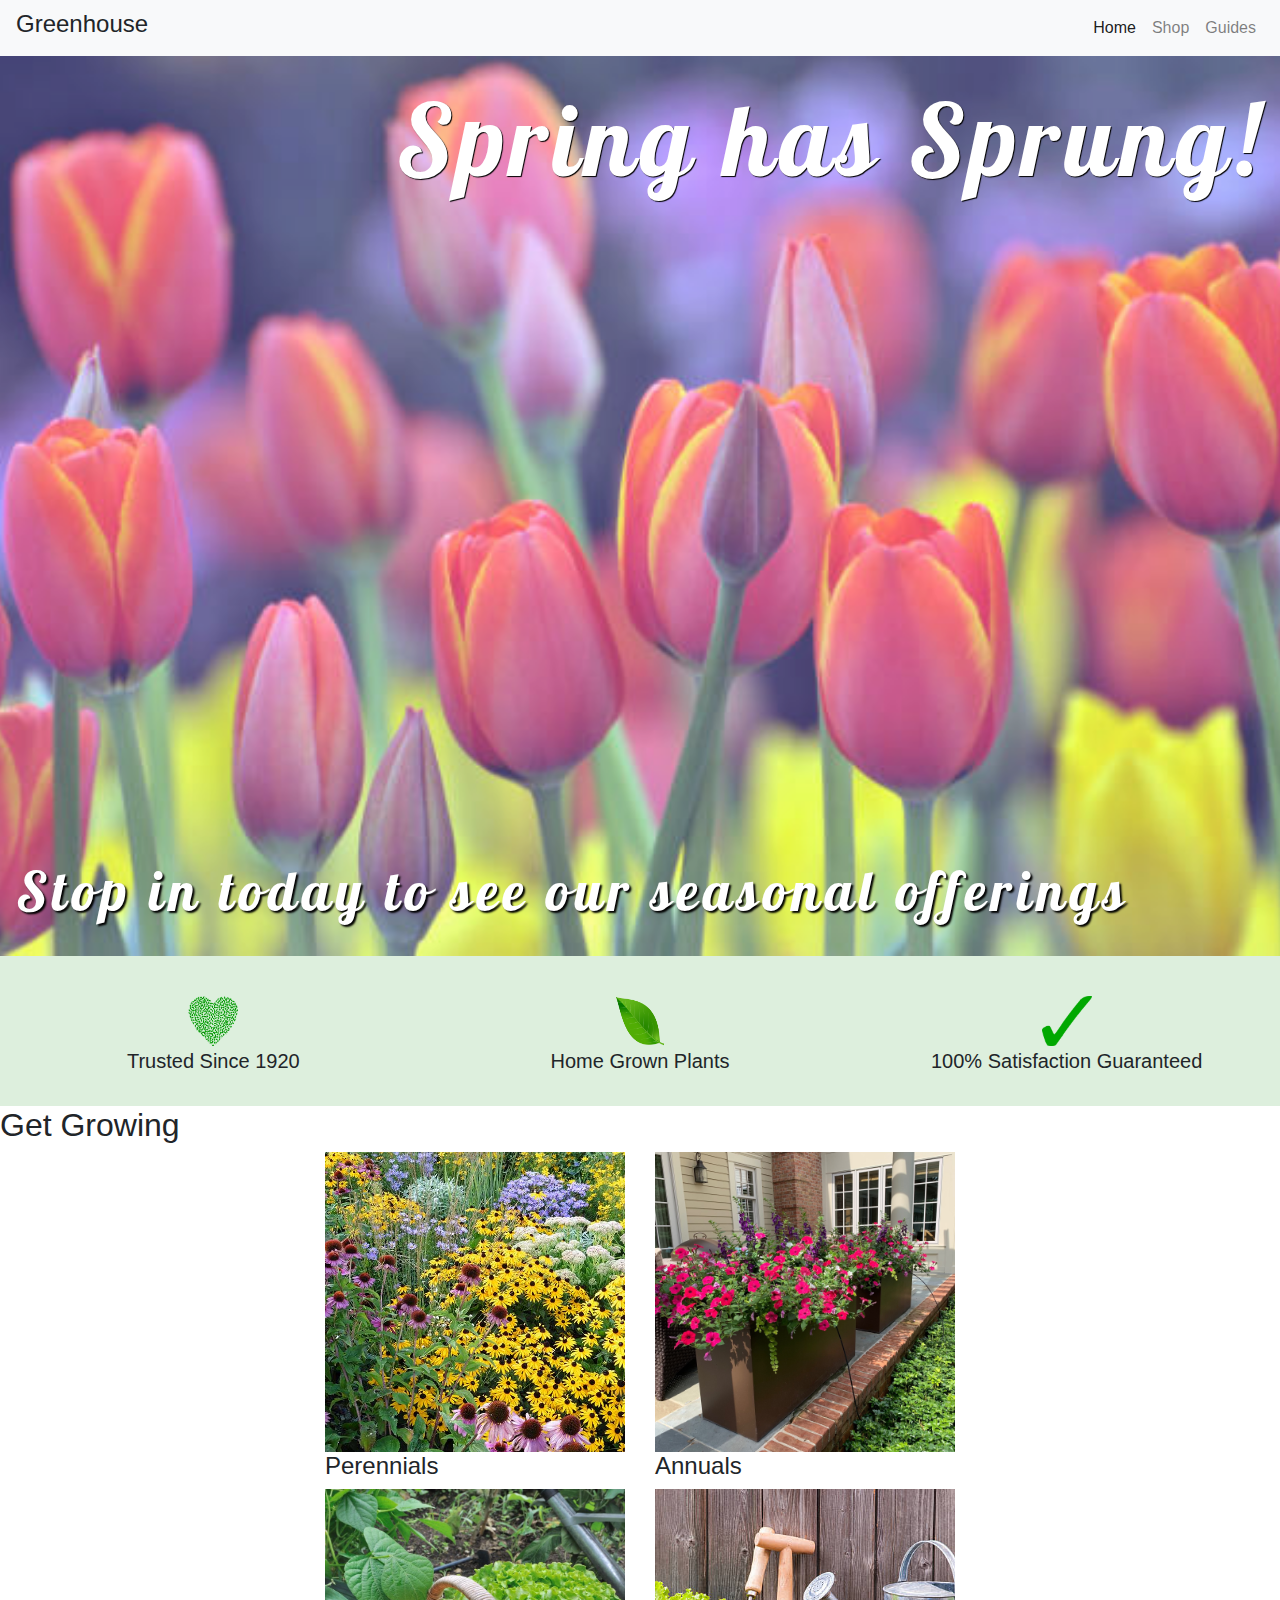
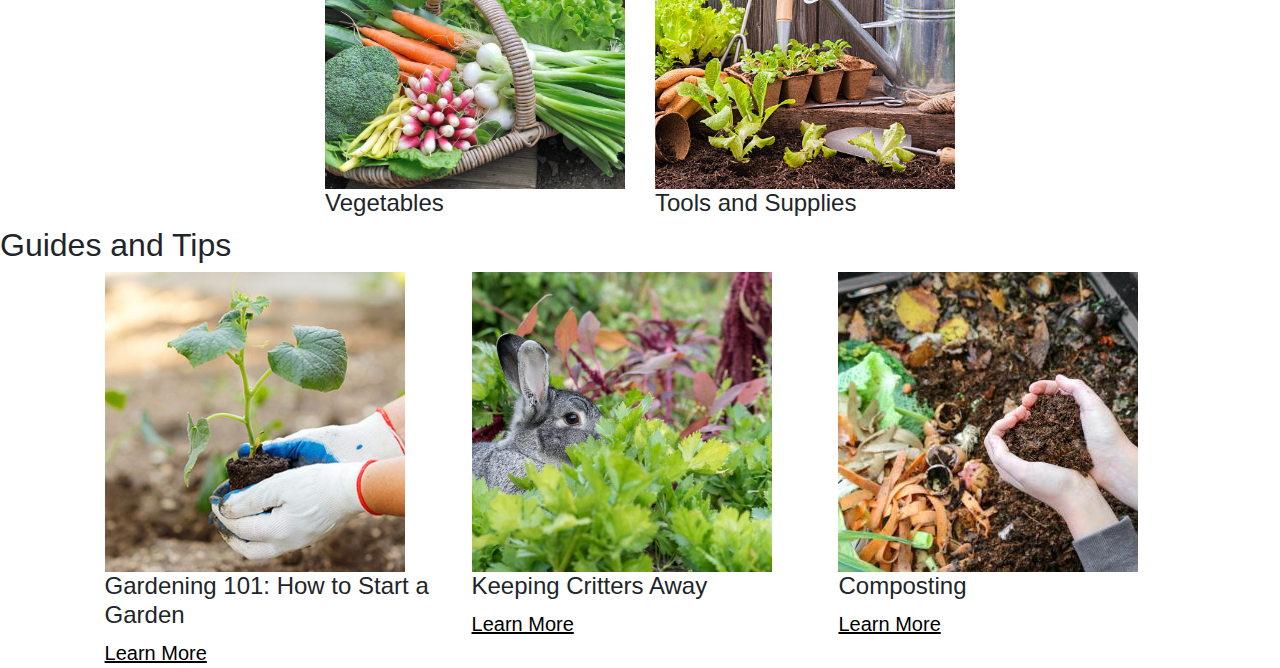
==== index.html @ 1cb9869d "start footer" ====
<!DOCTYPE html>
<html lang="en">
<head>
  <meta charset="UTF-8">
  <meta http-equiv="X-UA-Compatible" content="IE=edge">
  <meta name="viewport" content="width=device-width, initial-scale=1.0">
  <title>Greenhouse</title>
  <link href="styles.css" rel="stylesheet">
  <script src="scripts/main.js"></script>

  <!-- Bootstrap CSS -->
  <link rel="stylesheet" href="https://cdn.jsdelivr.net/npm/bootstrap@4.3.1/dist/css/bootstrap.min.css" integrity="sha384-ggOyR0iXCbMQv3Xipma34MD+dH/1fQ784/j6cY/iJTQUOhcWr7x9JvoRxT2MZw1T" crossorigin="anonymous">
  <!-- jQuery, Popper.js, Bootstrap JS -->
  <script src="https://code.jquery.com/jquery-3.3.1.slim.min.js" integrity="sha384-q8i/X+965DzO0rT7abK41JStQIAqVgRVzpbzo5smXKp4YfRvH+8abtTE1Pi6jizo" crossorigin="anonymous"></script>
  <script src="https://cdn.jsdelivr.net/npm/popper.js@1.14.7/dist/umd/popper.min.js" integrity="sha384-UO2eT0CpHqdSJQ6hJty5KVphtPhzWj9WO1clHTMGa3JDZwrnQq4sF86dIHNDz0W1" crossorigin="anonymous"></script>
  <script src="https://cdn.jsdelivr.net/npm/bootstrap@4.3.1/dist/js/bootstrap.min.js" integrity="sha384-JjSmVgyd0p3pXB1rRibZUAYoIIy6OrQ6VrjIEaFf/nJGzIxFDsf4x0xIM+B07jRM" crossorigin="anonymous"></script>
</head>
<body>

<!-- NAVBAR TOP -->
<section>
<nav class="navbar navbar-expand-lg navbar-light bg-light">
  <h4>Greenhouse</h4>
  <button class="navbar-toggler" type="button" data-toggle="collapse" data-target="#navbarText" aria-controls="navbarText" aria-expanded="false" aria-label="Toggle navigation">
    <span class="navbar-toggler-icon"></span>
  </button>
  <div class="collapse navbar-collapse" id="navbarText">
    <ul class="navbar-nav ml-auto">
      <li class="nav-item active">
        <a class="nav-link" href="#">Home <span class="sr-only">(current)</span></a>
      </li>
      <li class="nav-item">
        <a class="nav-link" href="#shopping">Shop</a>
      </li>
      <li class="nav-item">
        <a class="nav-link" href="#guides">Guides</a>
      </li>
    </ul>
  </div>
</nav>
</section>

<!-- INTRO SECTION -->
<section class="intro">
  <p id="spring">Spring has Sprung!</p>
  <p id="stop_in">Stop in today to see our seasonal offerings</p>
</section>


<!-- GREEN BAR SECTION -->
<section class="green_bar">
  <div class="heart">
    <img src="images/greenheart.png" alt="Green heart of leaves" class="green_image">
    <p class="text_under_image">Trusted Since 1920</p>
  </div>

  <div class="leaf">
    <img src="images/green-leaf-transparent-background-5.png" alt="Green leaf" class="green_image">
    <p class="text_under_image">Home Grown Plants</p>
  </div>

  <div class="check_mark">
    <img src="images/greencheck.png" alt="Green check mark" class="green_image">
    <p class="text_under_image">100% Satisfaction Guaranteed</p>
  </div>
</section>

<!-- SHOPPING LINKS SECTION -->
<section id="shopping">
<h2>Get Growing</h2>
<div class="container">
  <div class="row justify-content-center">

    <div class="col-md-6">
      <img src="images/Perennials.jpeg" id="img_card">
      <h4>Perennials</h4>
    </div>
    <div class="col-md-6">
      <img src="images/annuals.jpg" id="img_card">
      <h4>Annuals</h4>
    </div>
  </div>
</div>
<div class="container">
  <div class="row justify-content-center">
    <div class="col-md-6">
      <img src="images/veggies.jpeg" id="img_card">
      <h4>Vegetables</h4>
    </div>
    <div class="col-md-6">
      <img src="images/gardeningtools.jpeg" id="img_card">
      <h4>Tools and Supplies</h4>
    </div>
  </div>
</div>
</section>

<!-- GUIDES SECTION -->
<section id="guides">
  <h2>Guides and Tips</h2>
  <div class="container">
    <div class="row justify-content-center">
      <div class="col-md-4">
        <img src="images/gardeninghands.jpeg" id="img_card">
        <h4>Gardening 101: How to Start a Garden</h4>
        <a href="https://www.masterclass.com/articles/how-to-start-a-backyard-garden" class="learn_more" target="_blank">Learn More</a>
      </div> 
      <div class="col-md-4">
        <img src="images/bunnyinlettuce.jpeg" id="img_card">
        <h4>Keeping Critters Away</h4>
        <a href="https://www.bobvila.com/articles/how-to-keep-animals-out-of-the-garden/" class="learn_more" target="_blank">Learn More</a>
      </div>
      <div class="col-md-4">
        <img src="images/composting.jpeg" id="img_card">
        <h4>Composting</h4>
        <a href="https://www.npr.org/2020/04/07/828918397/how-to-compost-at-home" class="learn_more" target="_blank">Learn More</a>
      </div>
    </div>
  </div>
</section>

<!-- FOOTER SECTION -->
<section>
  <footer>

  </footer>
</section>
  
</body>
</html>
---- styles.css ----
@import url('https://fonts.googleapis.com/css2?family=Fleur+De+Leah&display=swap');

@import url('https://fonts.googleapis.com/css2?family=Lobster&display=swap');




body, html {
  height: 100%;
  margin: 0;
  padding: 0;
  background-color: white;
}

/* INTRO SECTION STYLING */
.intro {
  background-image: url('images/tulips.jpeg'); 
  height: 100%;
  background-position: center;
  background-repeat: no-repeat;
  background-size: cover;
  position: relative;
  text-align: center;
  color: white;
  font-family: Lobster;
}
.intro::before {
  content: "";
  position: absolute;
  top: 0px;
  right: 0px;
  bottom: 0px;
  left: 0px;
  background-color: rgba(251, 249, 249, 0.25);
}
#spring {
  position: absolute;
  top: 8px;
  right: 16px;
  font-size: 100px;
  letter-spacing: 5px;
  text-shadow: 1px 1px 1px #000;
}
#stop_in{
  position: absolute;
  bottom: 8px;
  left: 16px;
  font-size: 55px;
  letter-spacing: 5px;
  text-shadow: 2px 2px 2px #000;
}

/* GREEN BAR SECTION STYLING */
.green_bar {
  height: 150px;
  background-color: rgb(221, 239, 221);
  display: grid;
  grid-template-columns: repeat(3, 1fr);
  grid-template-rows: 1fr;
  grid-column-gap: 0px;
  grid-row-gap: 0px;
  text-align: center;
}
.green_image{
  height: 50px;
  width: 50px;
}
.leaf, .check_mark, .heart{
  padding-top: 40px;
}
.text_under_image{
  /* font-family: Lobster; */
  font-size: 20px;
}

/* PLANT CARD LINKS SECTION */

#img_card {
  width:  300px;
  height: 300px;
  object-fit: cover;
}

.container {
  display: flex;
  align-items: center;
  justify-content: center;
}

/* GUIDES SECTION STYLING */

.learn_more {
  text-decoration: underline;
  color: black;
  font-size: 20px;
}
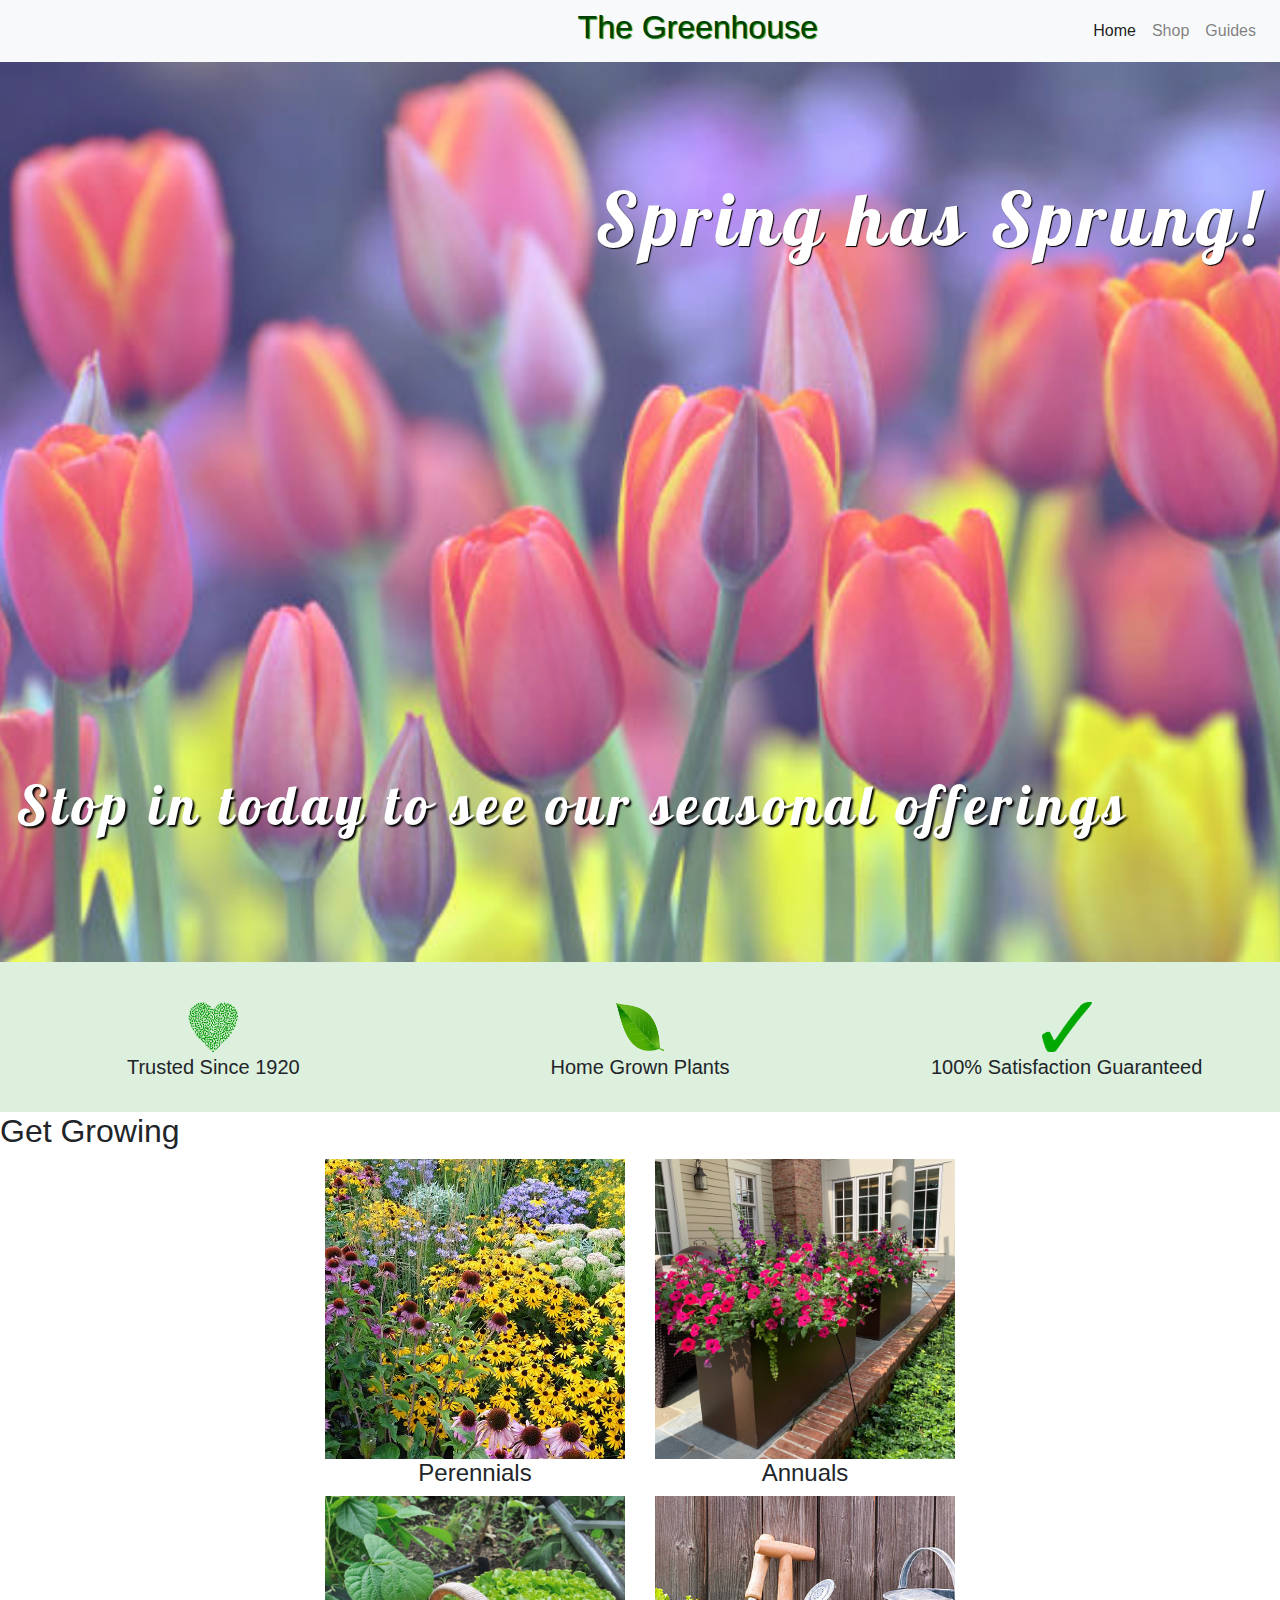
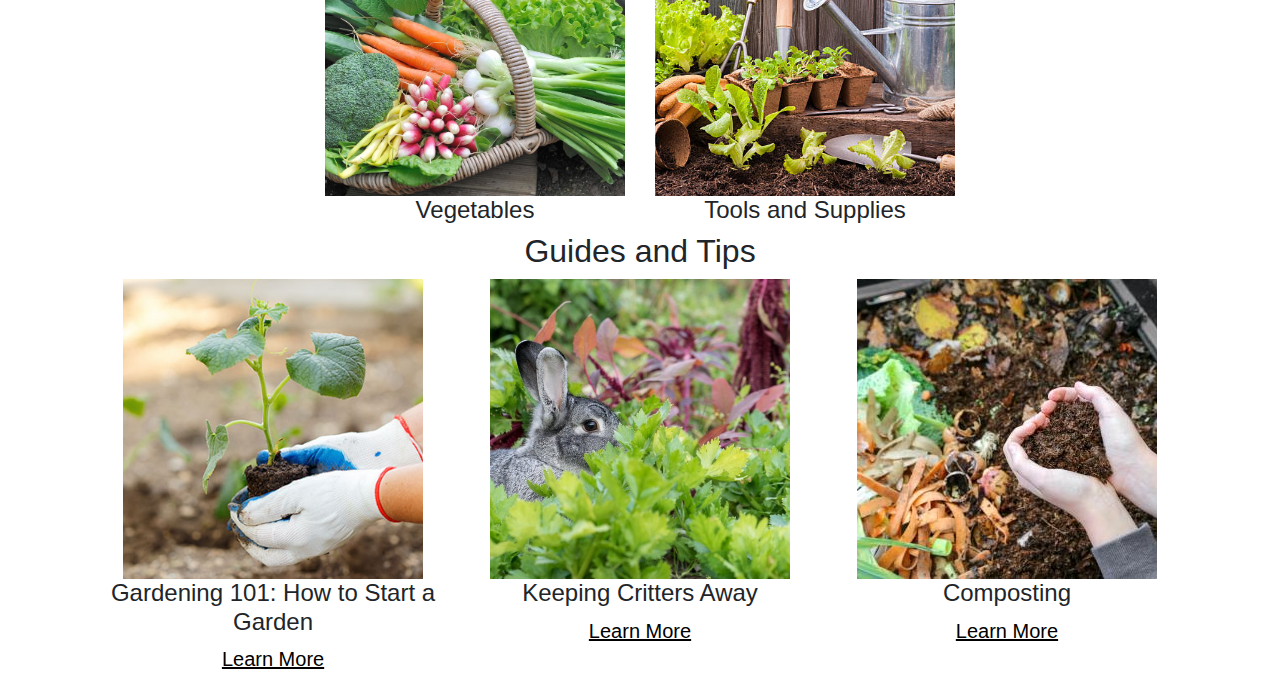
==== commit 01e1c2f6: "guide section styles" ====
--- a/index.html
+++ b/index.html
@@ -20,7 +20,7 @@
 <!-- NAVBAR TOP -->
 <section>
 <nav class="navbar navbar-expand-lg navbar-light bg-light">
-  <h4>Greenhouse</h4>
+  <h2 class="center-title">The Greenhouse</h2>
   <button class="navbar-toggler" type="button" data-toggle="collapse" data-target="#navbarText" aria-controls="navbarText" aria-expanded="false" aria-label="Toggle navigation">
     <span class="navbar-toggler-icon"></span>
   </button>
--- a/styles.css
+++ b/styles.css
@@ -11,6 +11,14 @@
   padding: 0;
   background-color: white;
 }
+
+/* NAVBAR STYLING */
+.center-title {
+  padding-left: 45%;
+  color: rgb(2, 63, 2);
+  text-shadow: 1PX 1PX 1PX green;
+}
+
 
 /* INTRO SECTION STYLING */
 .intro {
@@ -35,15 +43,15 @@
 }
 #spring {
   position: absolute;
-  top: 8px;
+  top: 100px;
   right: 16px;
-  font-size: 100px;
+  font-size: 75px;
   letter-spacing: 5px;
   text-shadow: 1px 1px 1px #000;
 }
 #stop_in{
   position: absolute;
-  bottom: 8px;
+  bottom: 100px;
   left: 16px;
   font-size: 55px;
   letter-spacing: 5px;
@@ -69,7 +77,6 @@
   padding-top: 40px;
 }
 .text_under_image{
-  /* font-family: Lobster; */
   font-size: 20px;
 }
 
@@ -93,4 +100,7 @@
   text-decoration: underline;
   color: black;
   font-size: 20px;
-}+}
+h4, .container, #guides {
+  text-align: center;
+}
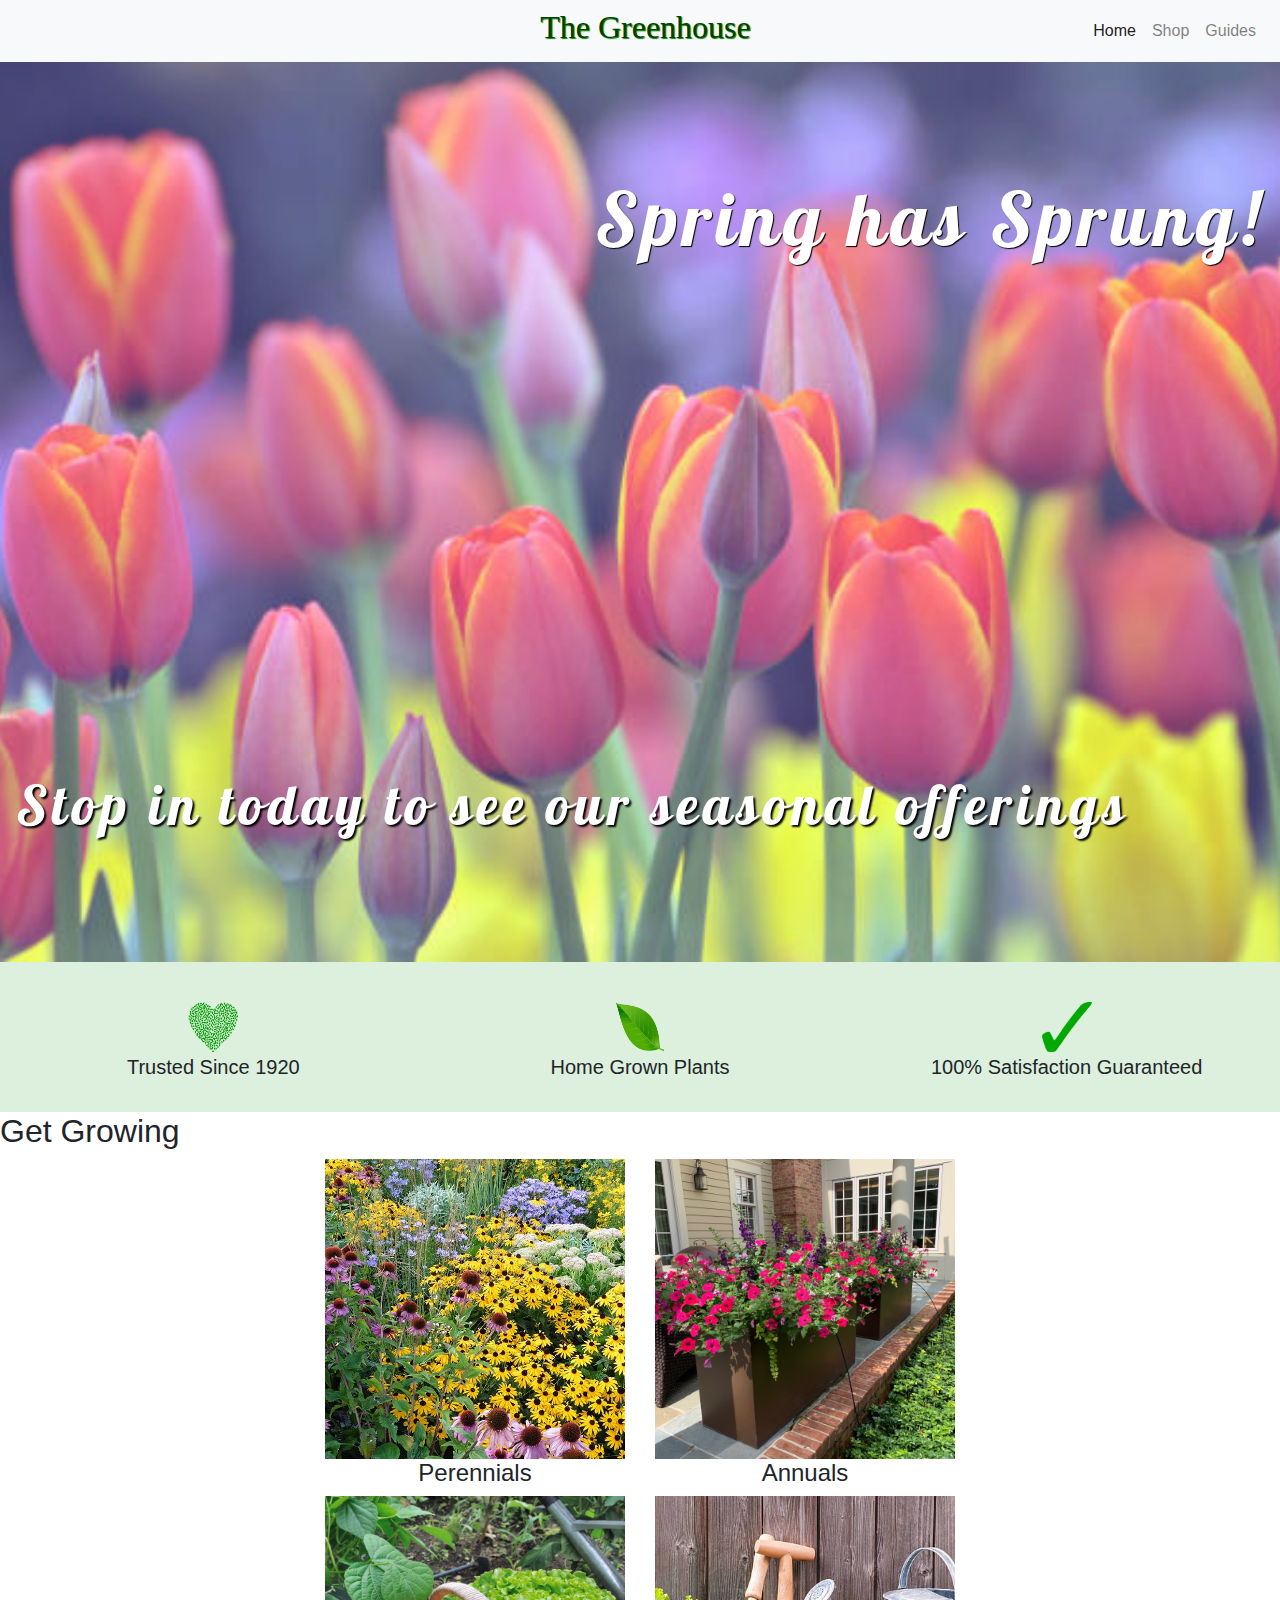
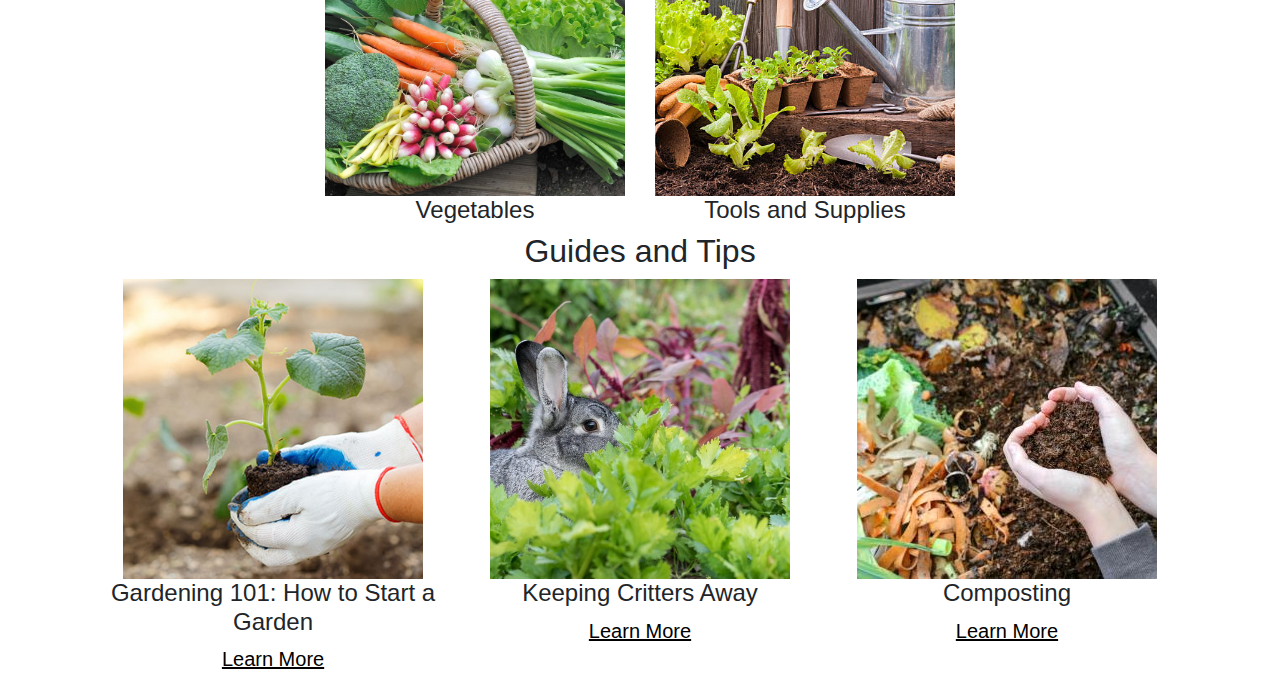
==== commit 8373165a: "add html and nav" ====
--- a/index.html
+++ b/index.html
@@ -4,7 +4,7 @@
   <meta charset="UTF-8">
   <meta http-equiv="X-UA-Compatible" content="IE=edge">
   <meta name="viewport" content="width=device-width, initial-scale=1.0">
-  <title>Greenhouse</title>
+  <title>The Greenhouse</title>
   <link href="styles.css" rel="stylesheet">
   <script src="scripts/main.js"></script>
 
--- a/styles.css
+++ b/styles.css
@@ -14,7 +14,8 @@
 
 /* NAVBAR STYLING */
 .center-title {
-  padding-left: 45%;
+  font-family: Montserrat;
+  padding-left: 42%;
   color: rgb(2, 63, 2);
   text-shadow: 1PX 1PX 1PX green;
 }
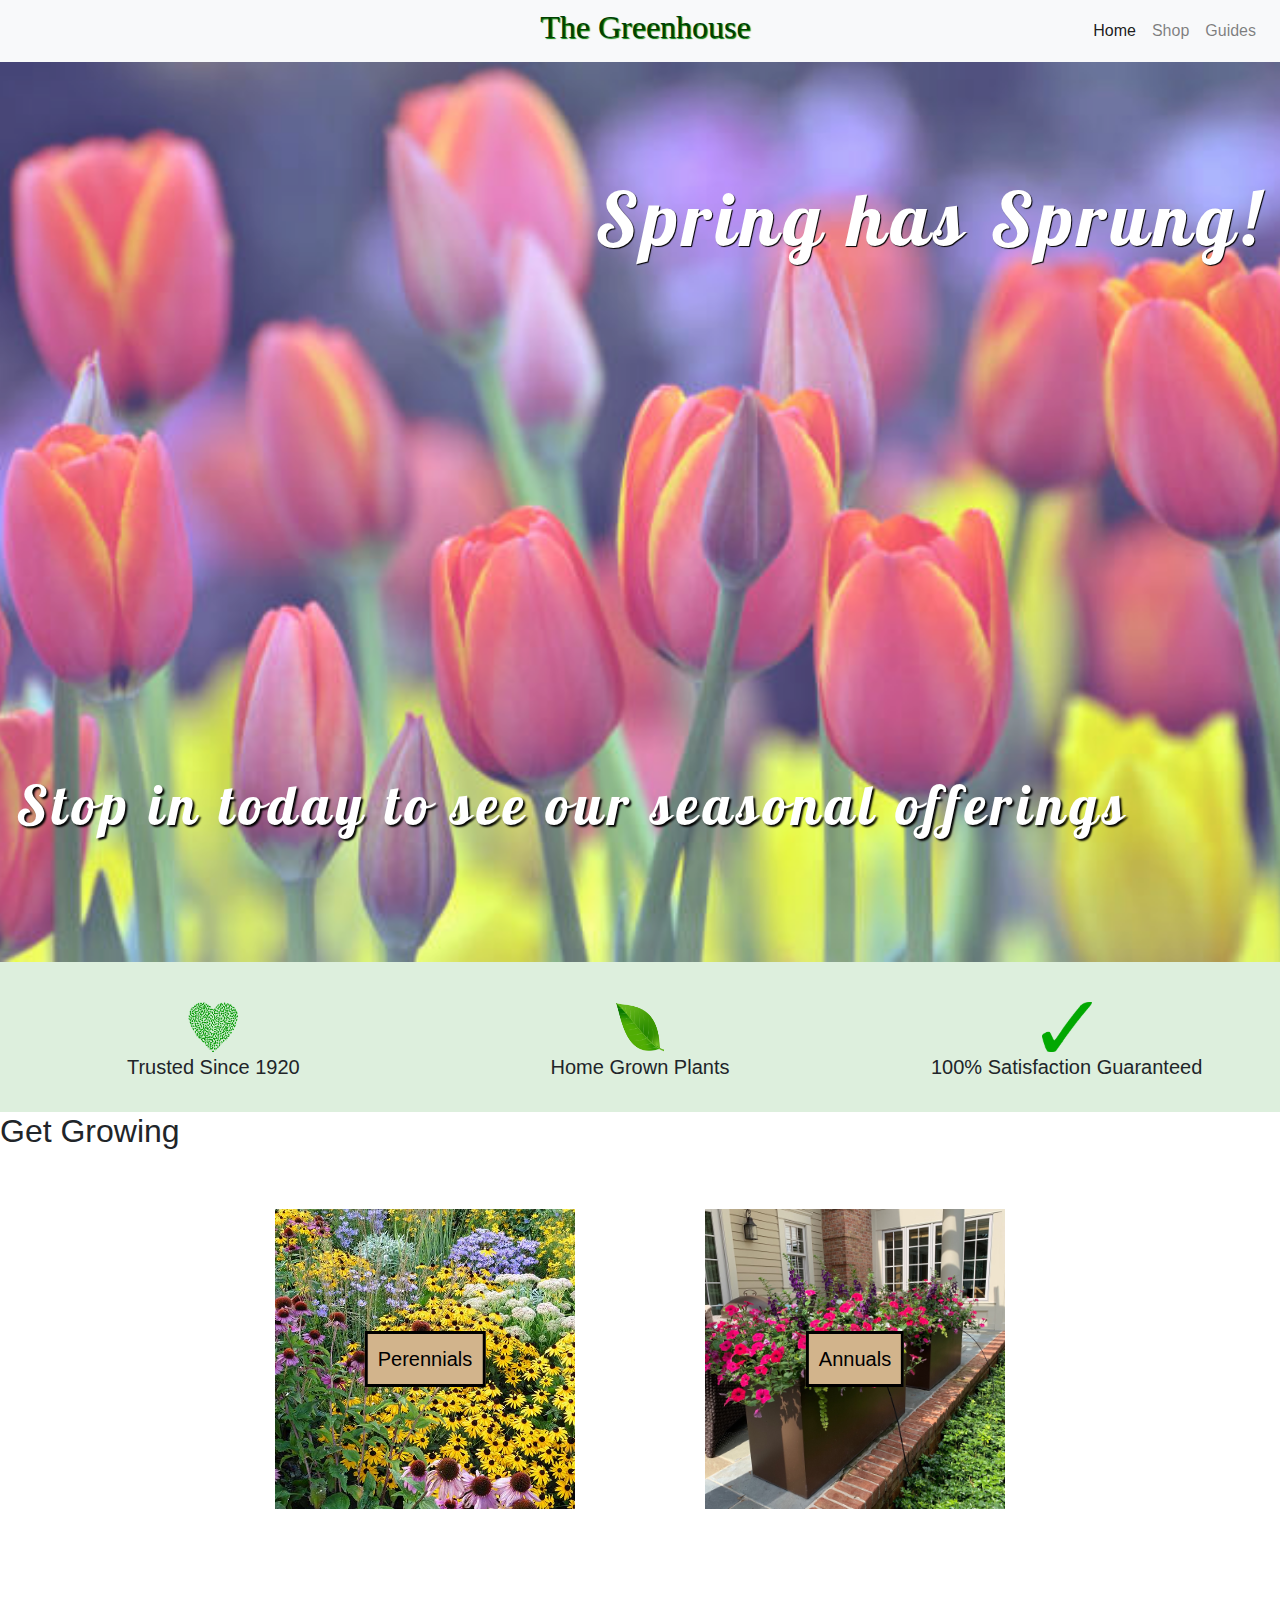
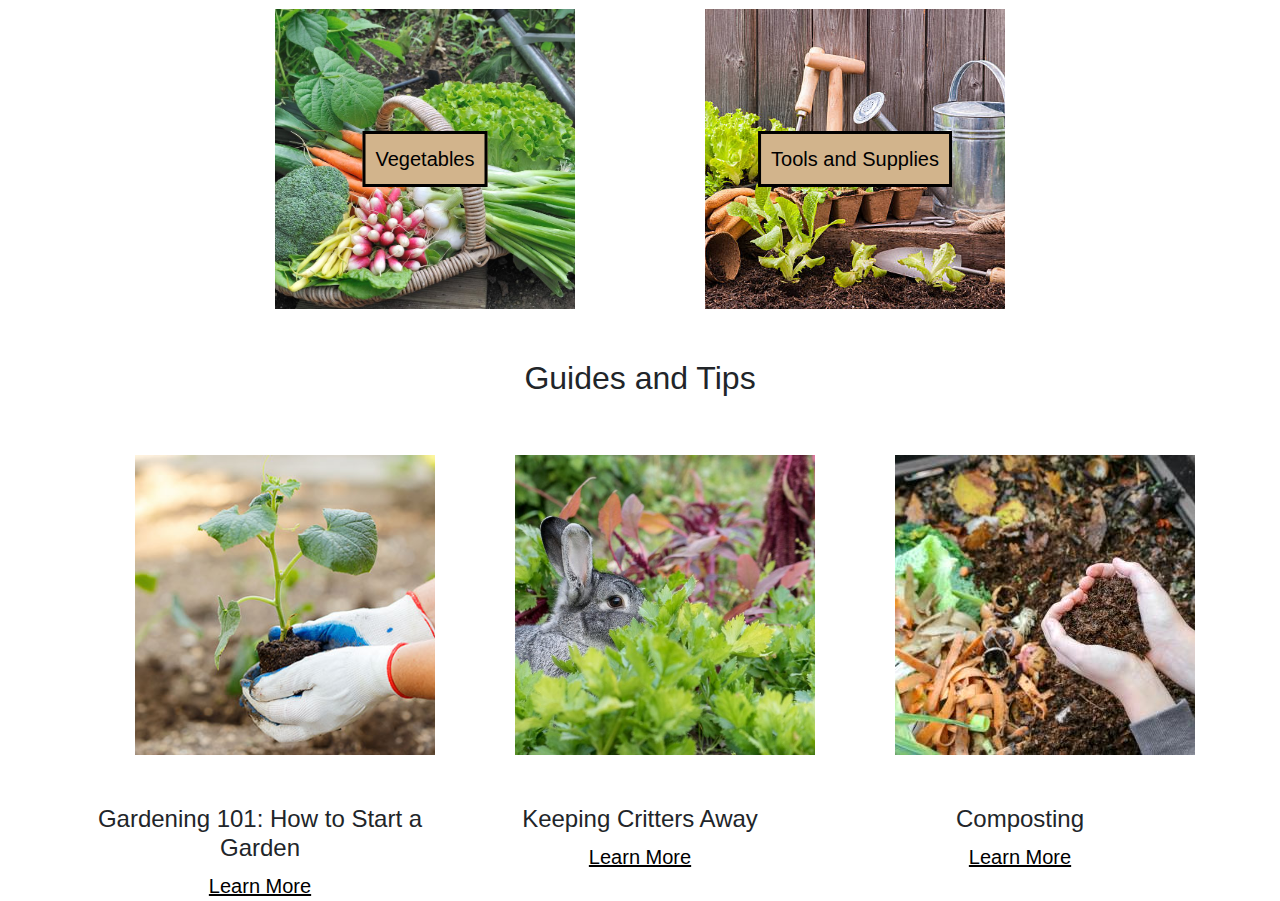
==== commit 12a14718: "add link btns" ====
--- a/index.html
+++ b/index.html
@@ -73,11 +73,11 @@
 
     <div class="col-md-6">
       <img src="images/Perennials.jpeg" id="img_card">
-      <h4>Perennials</h4>
+      <a href="html/perennials.html" class="link_btn">Perennials</a>
     </div>
     <div class="col-md-6">
       <img src="images/annuals.jpg" id="img_card">
-      <h4>Annuals</h4>
+      <a href="html/annuals.html" class="link_btn">Annuals</a>
     </div>
   </div>
 </div>
@@ -85,11 +85,11 @@
   <div class="row justify-content-center">
     <div class="col-md-6">
       <img src="images/veggies.jpeg" id="img_card">
-      <h4>Vegetables</h4>
+      <a href="html/vegetables.html" class="link_btn">Vegetables</a>
     </div>
     <div class="col-md-6">
       <img src="images/gardeningtools.jpeg" id="img_card">
-      <h4>Tools and Supplies</h4>
+      <a href="html/tools.html" class="link_btn">Tools and Supplies</a>
     </div>
   </div>
 </div>
--- a/styles.css
+++ b/styles.css
@@ -87,6 +87,25 @@
   width:  300px;
   height: 300px;
   object-fit: cover;
+  margin: 50px;
+}
+
+.link_btn {
+  position: absolute;
+  top: 50%;
+  left: 50%;
+  transform: translate(-50%, -50%);
+  background-color: tan;
+  color: black;
+  border: solid black;
+  font-size: 20px;
+  padding: 10px;
+}
+
+.link_btn:hover {
+ background-color: rgba(0, 0, 0, 0.5);
+ color: white;
+ text-decoration: none;
 }
 
 .container {
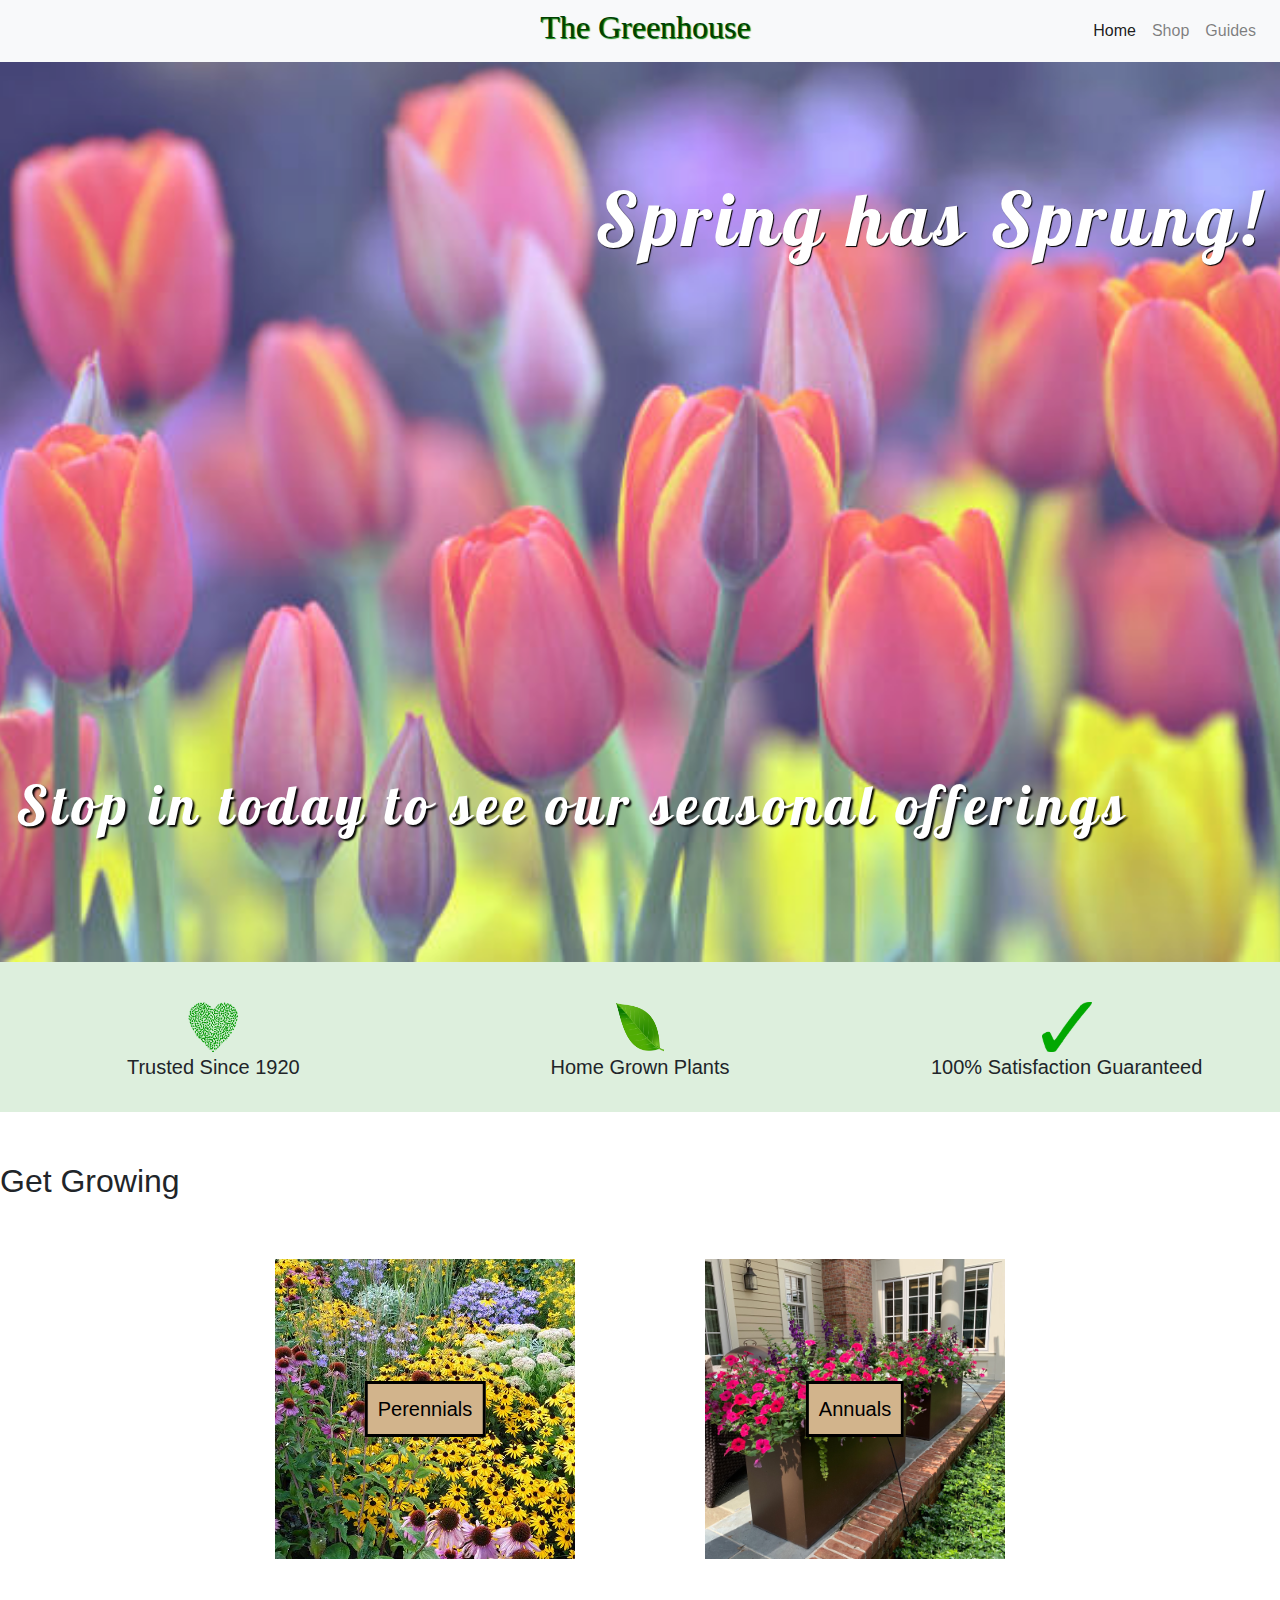
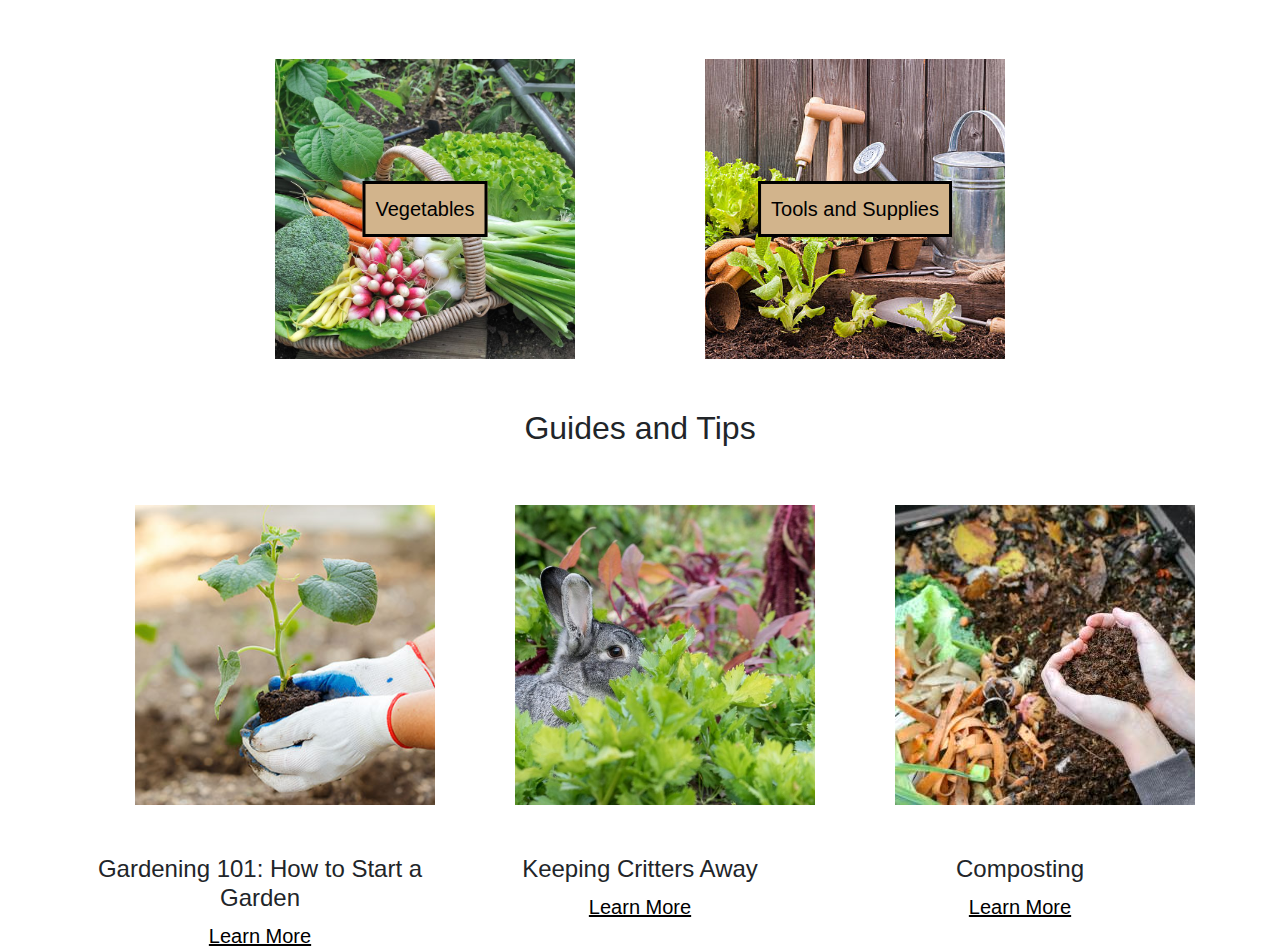
==== commit 8168c11f: "link pages and styles" ====
--- a/index.html
+++ b/index.html
@@ -5,7 +5,7 @@
   <meta http-equiv="X-UA-Compatible" content="IE=edge">
   <meta name="viewport" content="width=device-width, initial-scale=1.0">
   <title>The Greenhouse</title>
-  <link href="styles.css" rel="stylesheet">
+  <link href="styles/styles.css" rel="stylesheet">
   <script src="scripts/main.js"></script>
 
   <!-- Bootstrap CSS -->
--- a/styles/styles.css
+++ b/styles/styles.css
@@ -0,0 +1,130 @@
+@import url('https://fonts.googleapis.com/css2?family=Fleur+De+Leah&display=swap');
+
+@import url('https://fonts.googleapis.com/css2?family=Lobster&display=swap');
+
+
+@import url('https://fonts.cdnfonts.com/css/geograph-edit');
+
+body, html {
+  height: 100%;
+  margin: 0;
+  padding: 0;
+  background-color: white;
+}
+
+/* NAVBAR STYLING */
+.center-title {
+  font-family: Geograph;
+  padding-left: 42%;
+  color: rgb(2, 63, 2);
+  text-shadow: 1PX 1PX 1PX green;
+}
+
+
+/* INTRO SECTION STYLING */
+.intro {
+  background-image: url('/images/tulips.jpeg'); 
+  height: 100%;
+  background-position: center;
+  background-repeat: no-repeat;
+  background-size: cover;
+  position: relative;
+  text-align: center;
+  color: white;
+  font-family: Lobster;
+}
+.intro::before {
+  content: "";
+  position: absolute;
+  top: 0px;
+  right: 0px;
+  bottom: 0px;
+  left: 0px;
+  background-color: rgba(251, 249, 249, 0.25);
+}
+#spring {
+  position: absolute;
+  top: 100px;
+  right: 16px;
+  font-size: 75px;
+  letter-spacing: 5px;
+  text-shadow: 1px 1px 1px #000;
+}
+#stop_in{
+  position: absolute;
+  bottom: 100px;
+  left: 16px;
+  font-size: 55px;
+  letter-spacing: 5px;
+  text-shadow: 2px 2px 2px #000;
+}
+
+/* GREEN BAR SECTION STYLING */
+.green_bar {
+  height: 150px;
+  background-color: rgb(221, 239, 221);
+  display: grid;
+  grid-template-columns: repeat(3, 1fr);
+  grid-template-rows: 1fr;
+  grid-column-gap: 0px;
+  grid-row-gap: 0px;
+  text-align: center;
+}
+.green_image{
+  height: 50px;
+  width: 50px;
+}
+.leaf, .check_mark, .heart{
+  padding-top: 40px;
+}
+.text_under_image{
+  font-size: 20px;
+}
+
+/* PLANT CARD LINKS SECTION */
+
+#shopping {
+  padding-top: 50px;
+}
+
+#img_card {
+  width:  300px;
+  height: 300px;
+  object-fit: cover;
+  margin: 50px;
+}
+
+.link_btn {
+  position: absolute;
+  top: 50%;
+  left: 50%;
+  transform: translate(-50%, -50%);
+  background-color: tan;
+  color: black;
+  border: solid black;
+  font-size: 20px;
+  padding: 10px;
+}
+
+.link_btn:hover {
+ background-color: rgba(0, 0, 0, 0.5);
+ color: white;
+ text-decoration: none;
+}
+
+.container {
+  display: flex;
+  align-items: center;
+  justify-content: center;
+}
+
+/* GUIDES SECTION STYLING */
+
+.learn_more {
+  text-decoration: underline;
+  color: black;
+  font-size: 20px;
+}
+h4, .container, #guides {
+  text-align: center;
+}
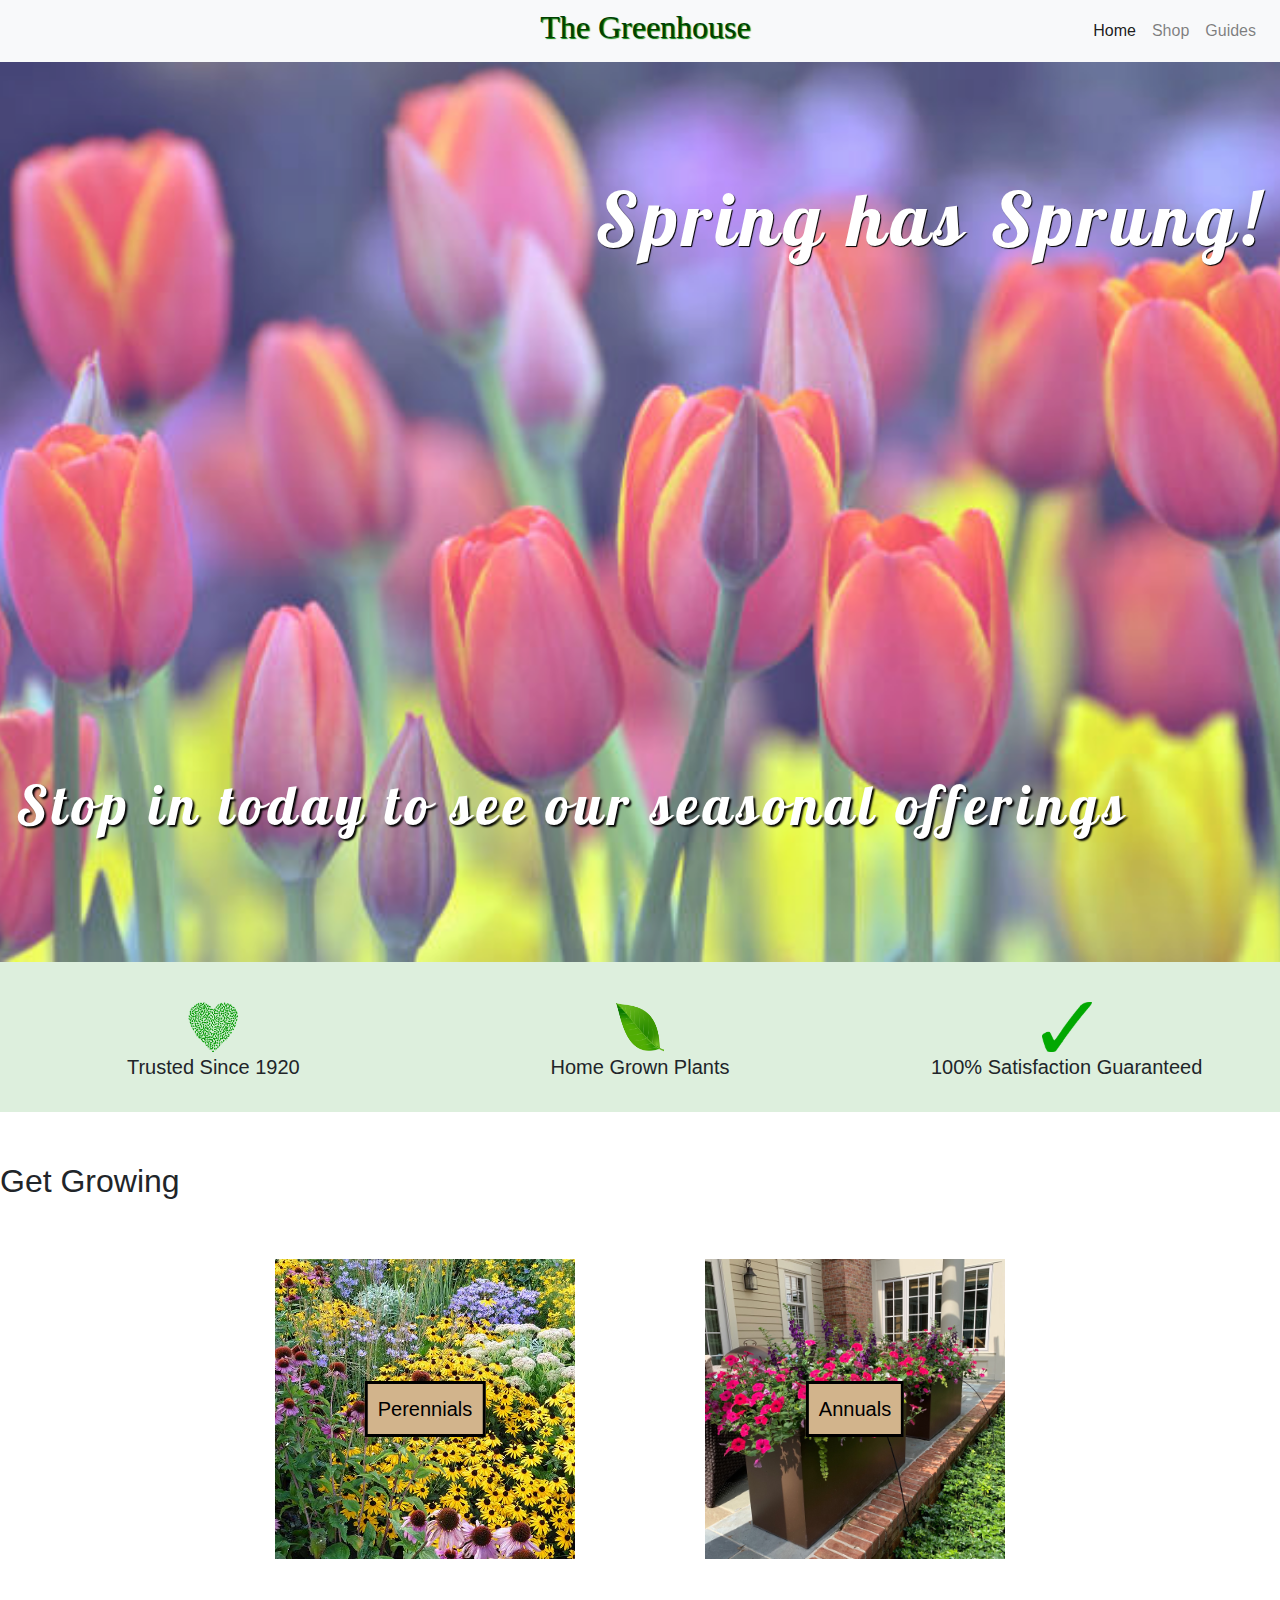
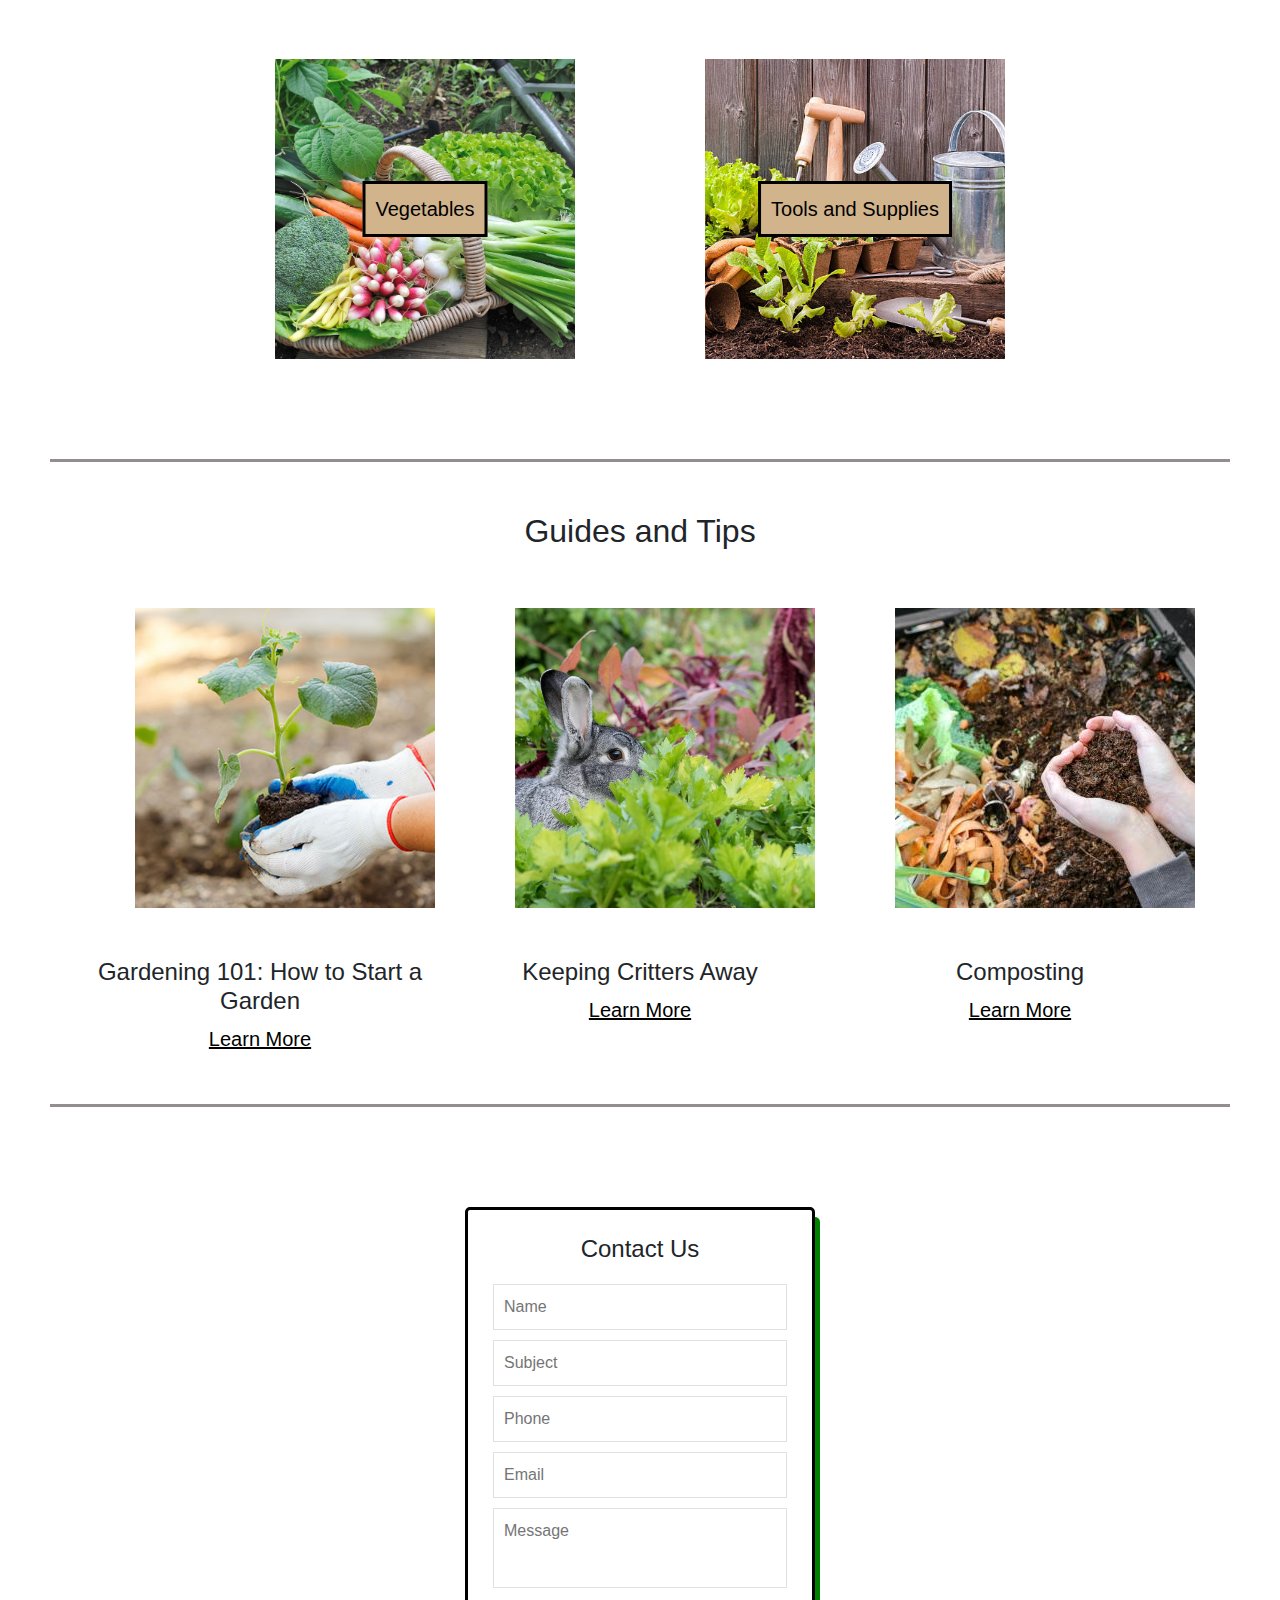
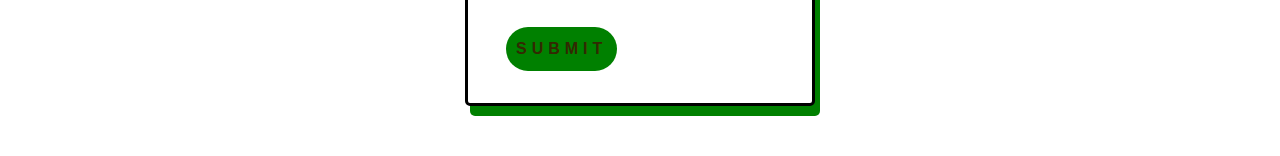
==== commit 654cd3a4: "add contact form" ====
--- a/index.html
+++ b/index.html
@@ -94,6 +94,7 @@
   </div>
 </div>
 </section>
+<hr class="solid">
 
 <!-- GUIDES SECTION -->
 <section id="guides">
@@ -118,6 +119,37 @@
     </div>
   </div>
 </section>
+<hr class="solid">
+
+<!-- CONTACT US SECTION -->
+<section class="contact">
+  <div class="wrapper">
+    <h4>Contact Us</h4>
+    <div id="error_message">
+    </div>
+
+    <form action="" id="myform" onsubmit="return validate();">
+    <div class="input_field">
+      <input type="text" placeholder="Name" id="name">
+    </div>
+    <div class="input_field">
+      <input type="text" placeholder="Subject" id="subject">
+    </div>
+    <div class="input_field">
+      <input type="text" placeholder="Phone" id="phone">
+    </div>
+    <div class="input_field">
+      <input type="text" placeholder="Email" id="email">
+    </div>
+    <div class="input_field">
+      <textarea placeholder="Message" id="message"></textarea>
+    </div>
+    <div class="btn">
+      <input type="submit">
+    </div>
+    </form>
+  </div>
+</section>
 
 <!-- FOOTER SECTION -->
 <section>
@@ -125,6 +157,6 @@
 
   </footer>
 </section>
-  
+<script src="/scripts/main.js"></script>
 </body>
 </html>--- a/styles/styles.css
+++ b/styles/styles.css
@@ -10,6 +10,10 @@
   margin: 0;
   padding: 0;
   background-color: white;
+}
+hr.solid {
+  border-top: 3px solid #938e8e;
+  margin: 50px;
 }
 
 /* NAVBAR STYLING */
@@ -128,3 +132,68 @@
 h4, .container, #guides {
   text-align: center;
 }
+
+/* CONTACT SECTION STYLING */
+.contact {
+  display: flex;
+  justify-content: center;
+  align-items: center;
+  padding: 50px;
+}
+.wrapper {
+  max-width: 350px;
+  width: 100%;
+  background: #fff;
+  padding: 25px;
+  border: solid black;
+  border-radius: 5px;
+  box-shadow: 5px 10px green;
+}
+
+.wrapper h2 {
+  text-align: center;
+  margin-bottom: 20px;
+  text-transform: uppercase;
+  letter-spacing: 3px;
+  color: #332902;
+}
+
+.wrapper .input_field {
+  margin-bottom: 10px;
+}
+
+.wrapper .input_field input[type="text"],
+.wrapper textarea{
+  border: 1px solid #e0e0e0;
+  width: 100%;
+  padding: 10px;
+}
+
+.wrapper textarea {
+  resize: none;
+  height: 80px;
+}
+
+.wrapper .btn input[type="submit"]{
+  border: 0px;
+  margin-top: 15px;
+  padding: 10px;
+  text-align: center;
+  width: 100%;
+  background: green;
+  color: #332902;
+  text-transform: uppercase;
+  letter-spacing: 5px;
+  font-weight: bold;
+  border-radius: 25px;
+  cursor: pointer;
+}
+
+#error_message {
+  margin-bottom: 20px;
+  background: #fe8b8e;
+  padding: 0px;
+  text-align: center;
+  font-size: 14px;
+  transition: all 0.5s ease;
+}
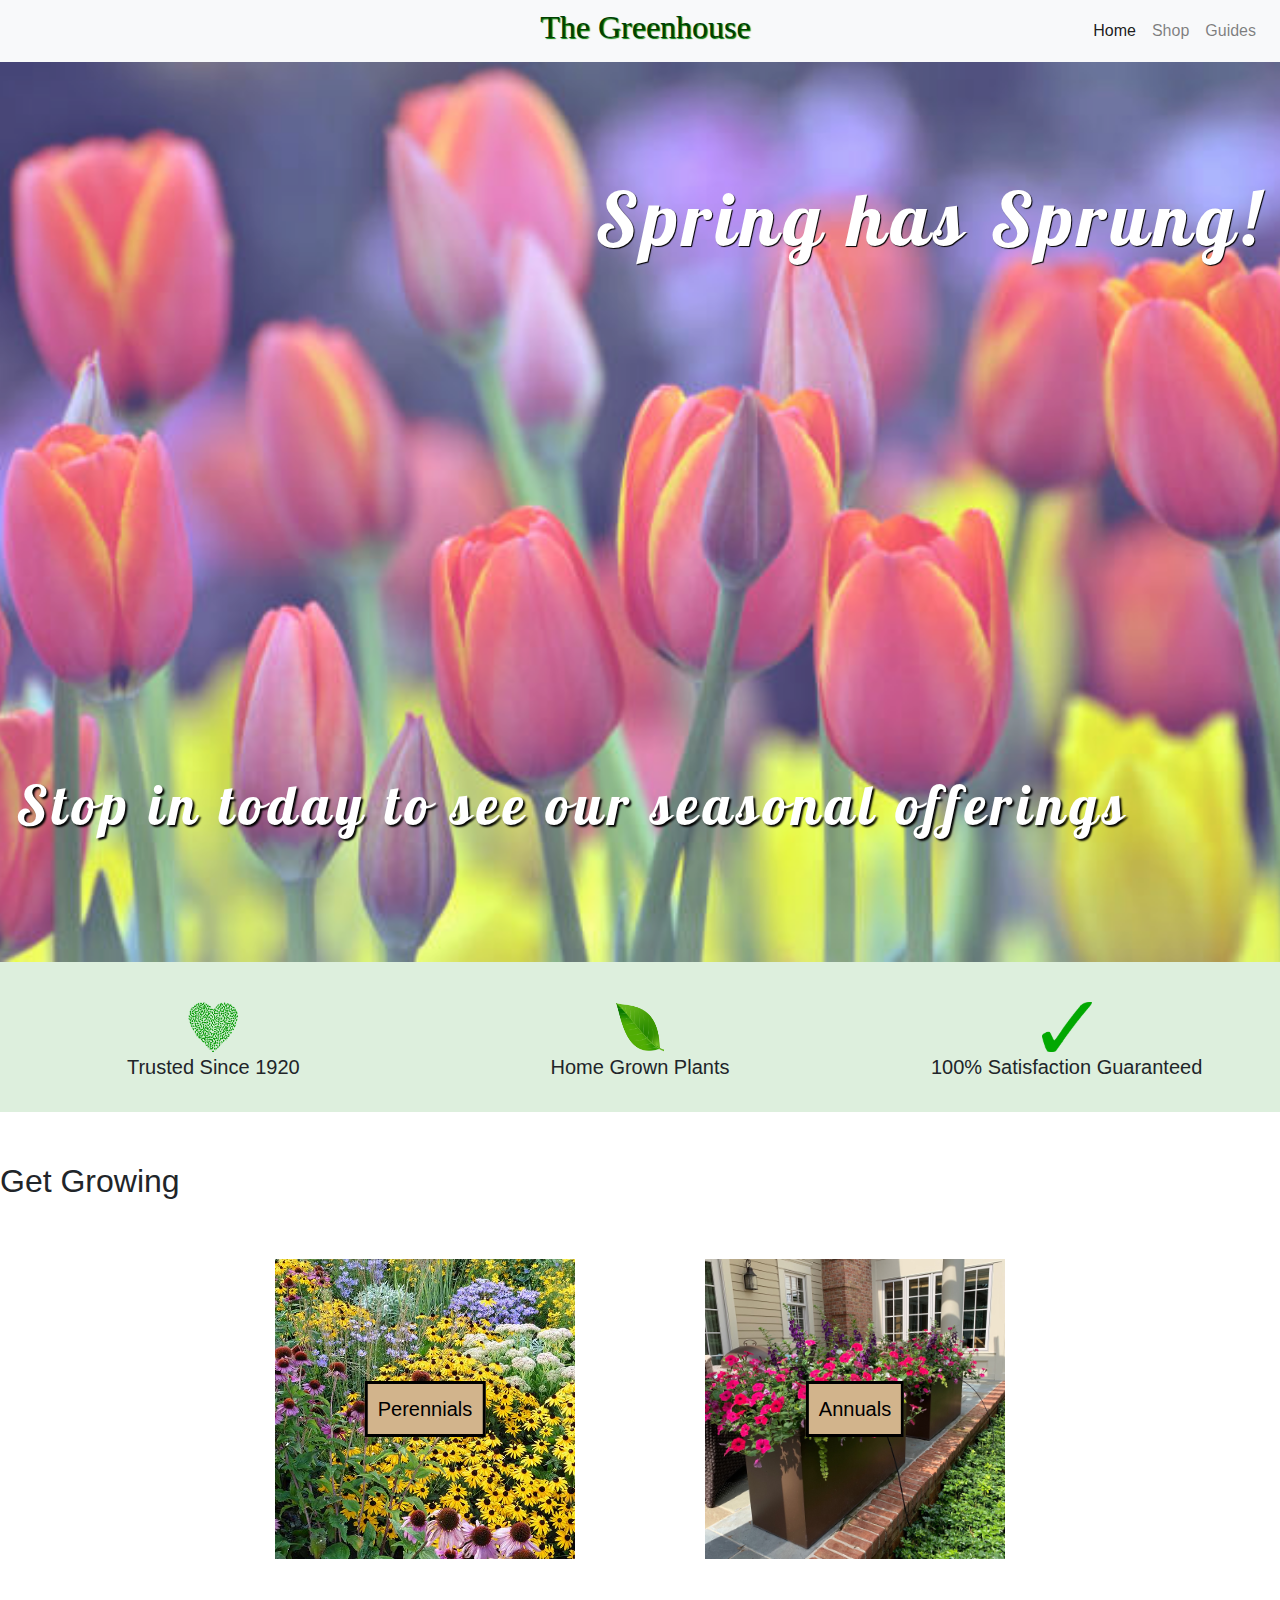
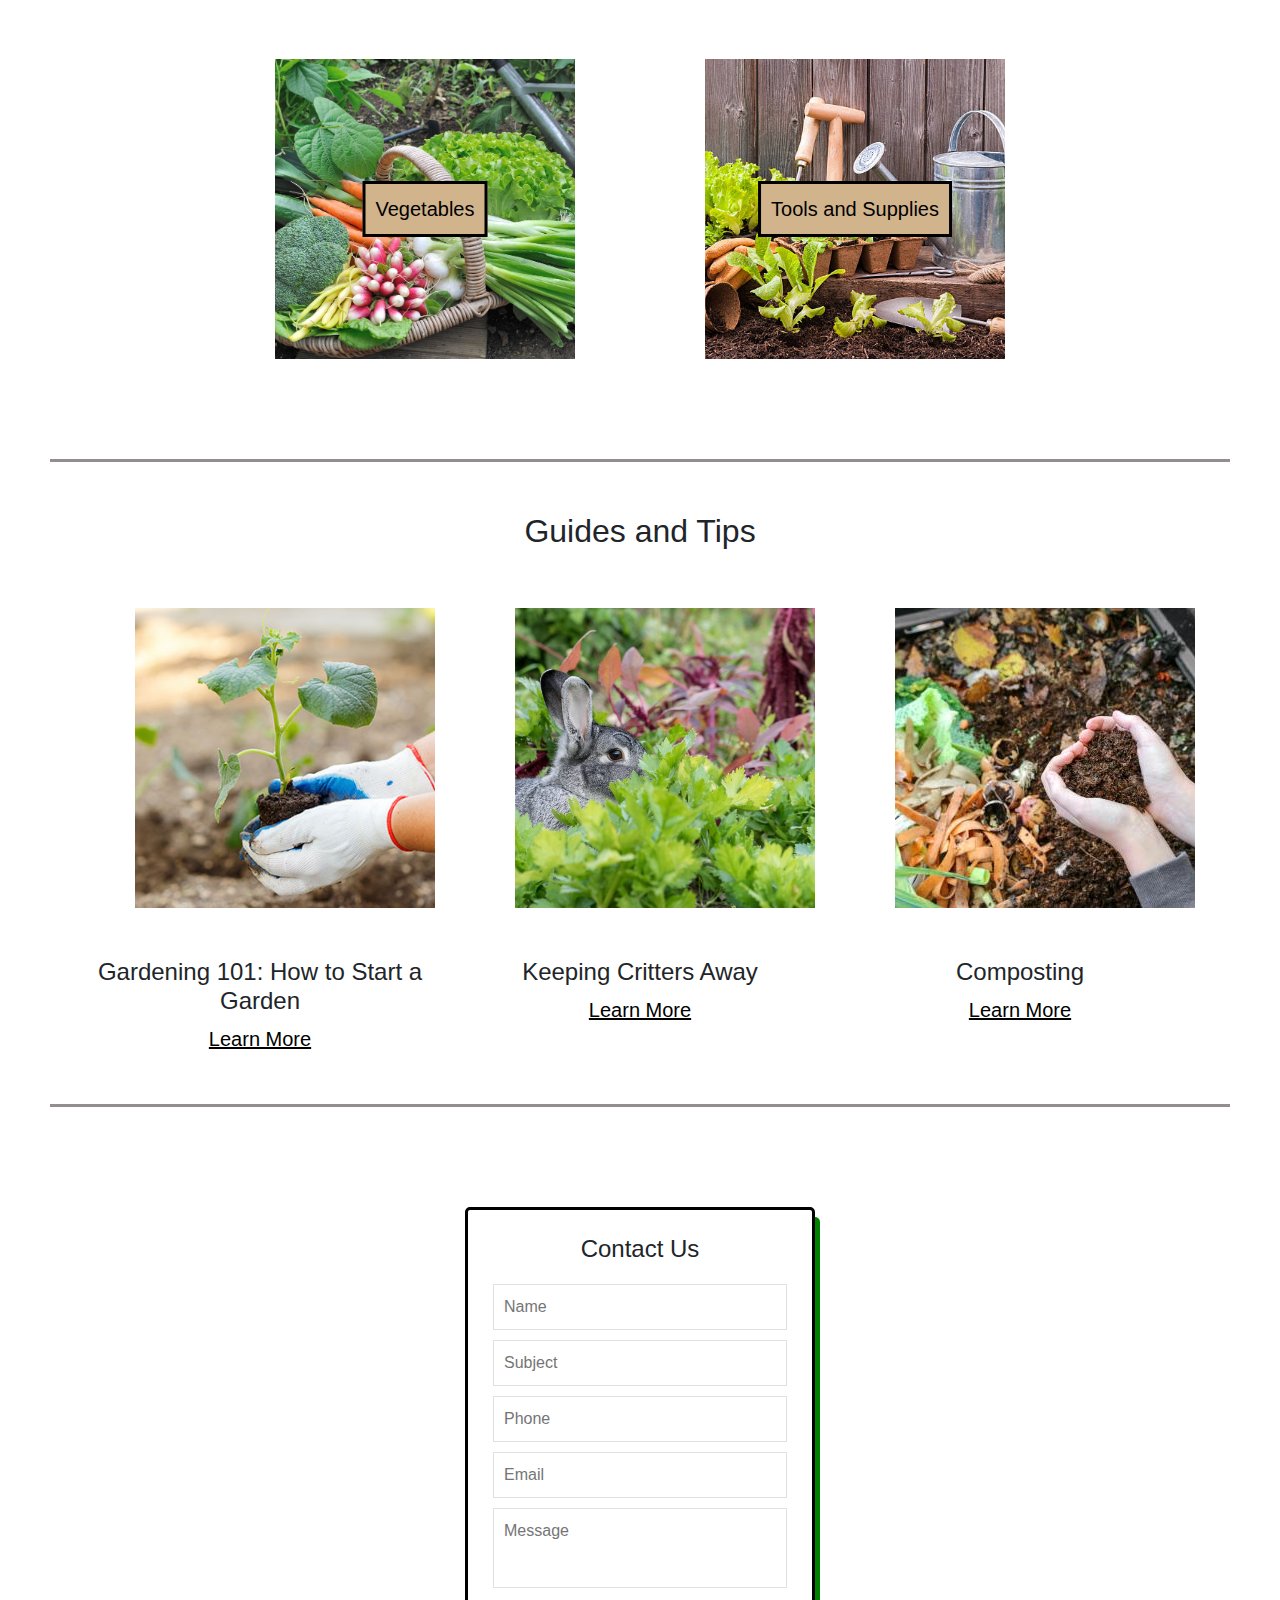
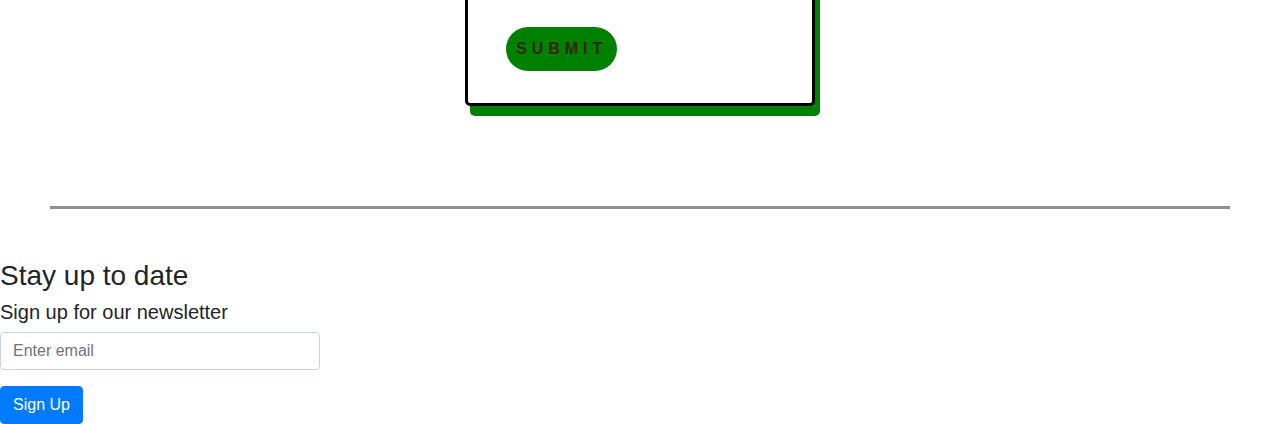
==== commit be91b7c8: "footer start" ====
--- a/index.html
+++ b/index.html
@@ -150,11 +150,19 @@
     </form>
   </div>
 </section>
+<hr class="solid">
 
 <!-- FOOTER SECTION -->
 <section>
   <footer>
-
+    <h3>Stay up to date</h3>
+    <h5>Sign up for our newsletter</h5>
+    <form>
+      <div class="form-group">
+        <input type="email" class="form-control w-25" id="exampleInputEmail1" aria-describedby="emailHelp" placeholder="Enter email">
+      </div>
+      <button type="submit" class="btn btn-primary">Sign Up</button>
+    </form>
   </footer>
 </section>
 <script src="/scripts/main.js"></script>
--- a/styles/styles.css
+++ b/styles/styles.css
@@ -197,3 +197,4 @@
   font-size: 14px;
   transition: all 0.5s ease;
 }
+
